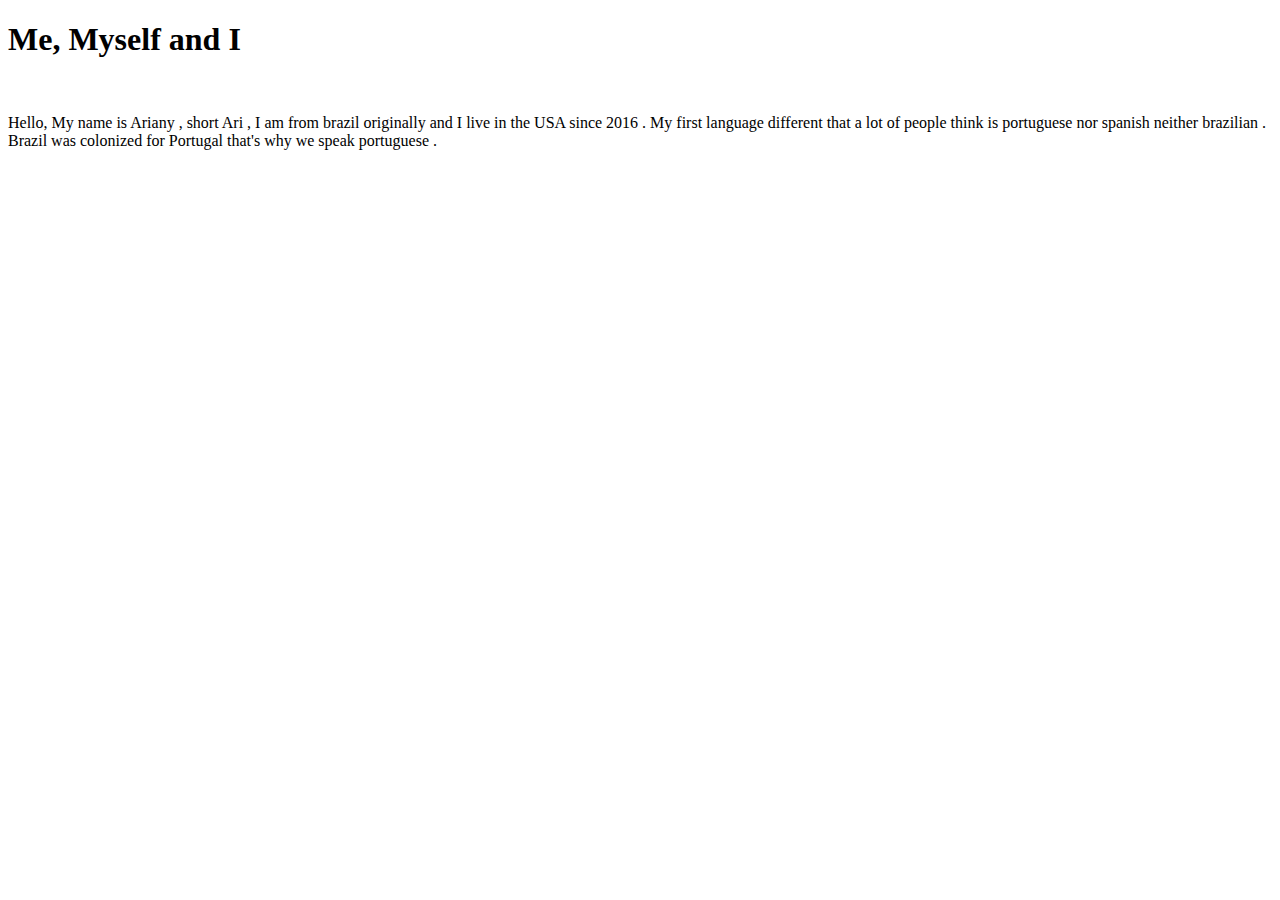
==== index.html @ 22b6d070 "A paragraph about you" ====
<!DOCTYPE html>
<html lang="en">
<head>
    <meta charset="UTF-8">
    <meta http-equiv="X-UA-Compatible" content="IE=edge">
    <meta name="viewport" content="width=device-width, initial-scale=1.0">
    <title>ABOUT ME</title>
</head>
<body>
    <h1>Me, Myself and I </h1>
    <br>
    <p>
        Hello, My name is Ariany , short Ari , I am from brazil originally and I live in the USA since 2016 . My first language different that a lot
        of people think is portuguese nor spanish neither brazilian . Brazil was colonized for Portugal that's why we speak portuguese . 
    </p>
</body>
</html>
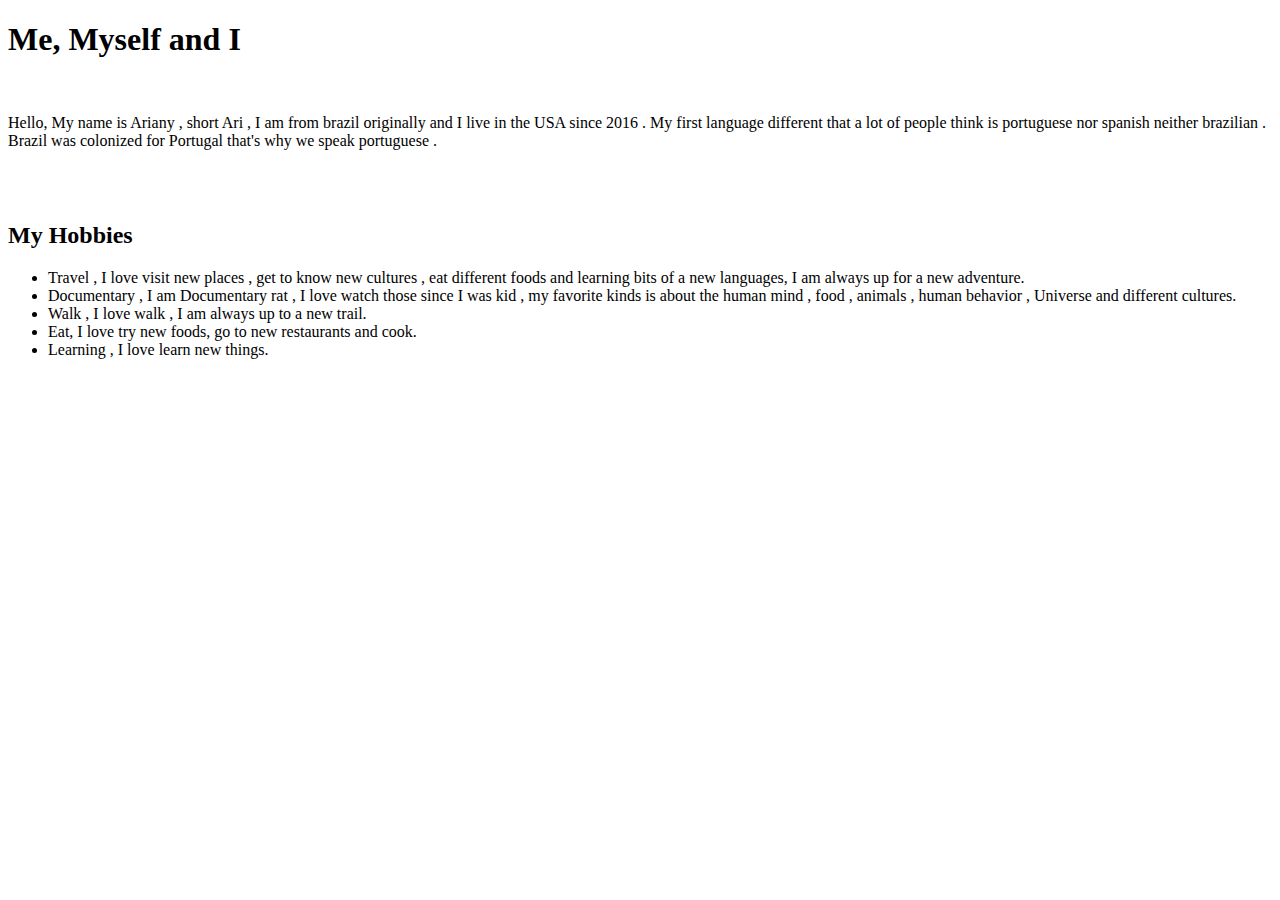
==== commit a262e7b4: "A list of hobbies or favorite things." ====
--- a/index.html
+++ b/index.html
@@ -13,5 +13,23 @@
         Hello, My name is Ariany , short Ari , I am from brazil originally and I live in the USA since 2016 . My first language different that a lot
         of people think is portuguese nor spanish neither brazilian . Brazil was colonized for Portugal that's why we speak portuguese . 
     </p>
+    <br>
+    <br>
+
+    <h2>My Hobbies</h2>
+    <div class="myDiv">
+        <ul>
+            <li>Travel , I love visit new places , get to know new cultures , eat different foods and learning bits of a new languages,
+                I am always up for a new adventure.
+            </li>
+            <li>
+                Documentary , I am Documentary rat , I love watch those since I was kid , my favorite kinds is about the human mind , food , animals ,
+                human behavior , Universe and different cultures.
+            </li>
+            <li>Walk , I love walk ,  I am always up to a new trail.</li>
+            <li>Eat, I love try new foods, go to new restaurants and cook.</li>
+            <li>Learning , I love learn new things.</li>
+        </ul>
+    </div>
 </body>
 </html>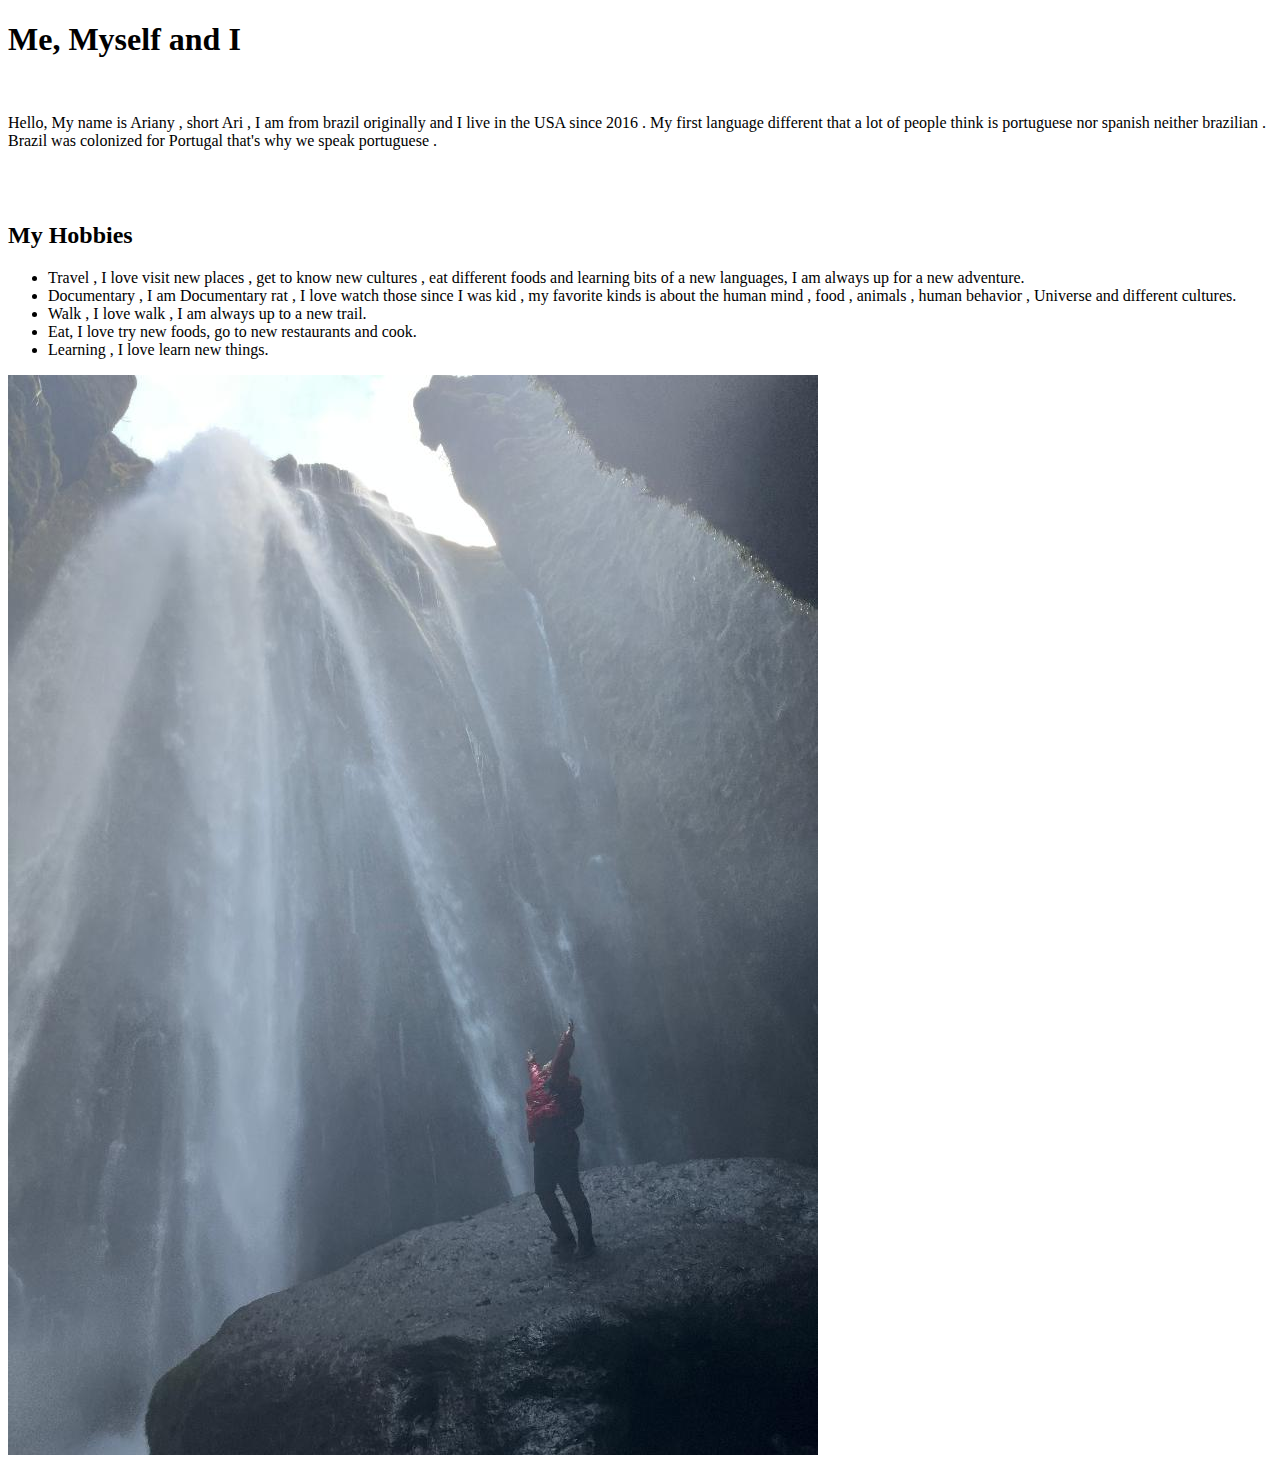
==== commit a4aad8cd: "An image of your choosing." ====
--- a/index.html
+++ b/index.html
@@ -31,5 +31,7 @@
             <li>Learning , I love learn new things.</li>
         </ul>
     </div>
+
+        <img src="myself.jpg" alt="Myself inside of waterfall">
 </body>
 </html>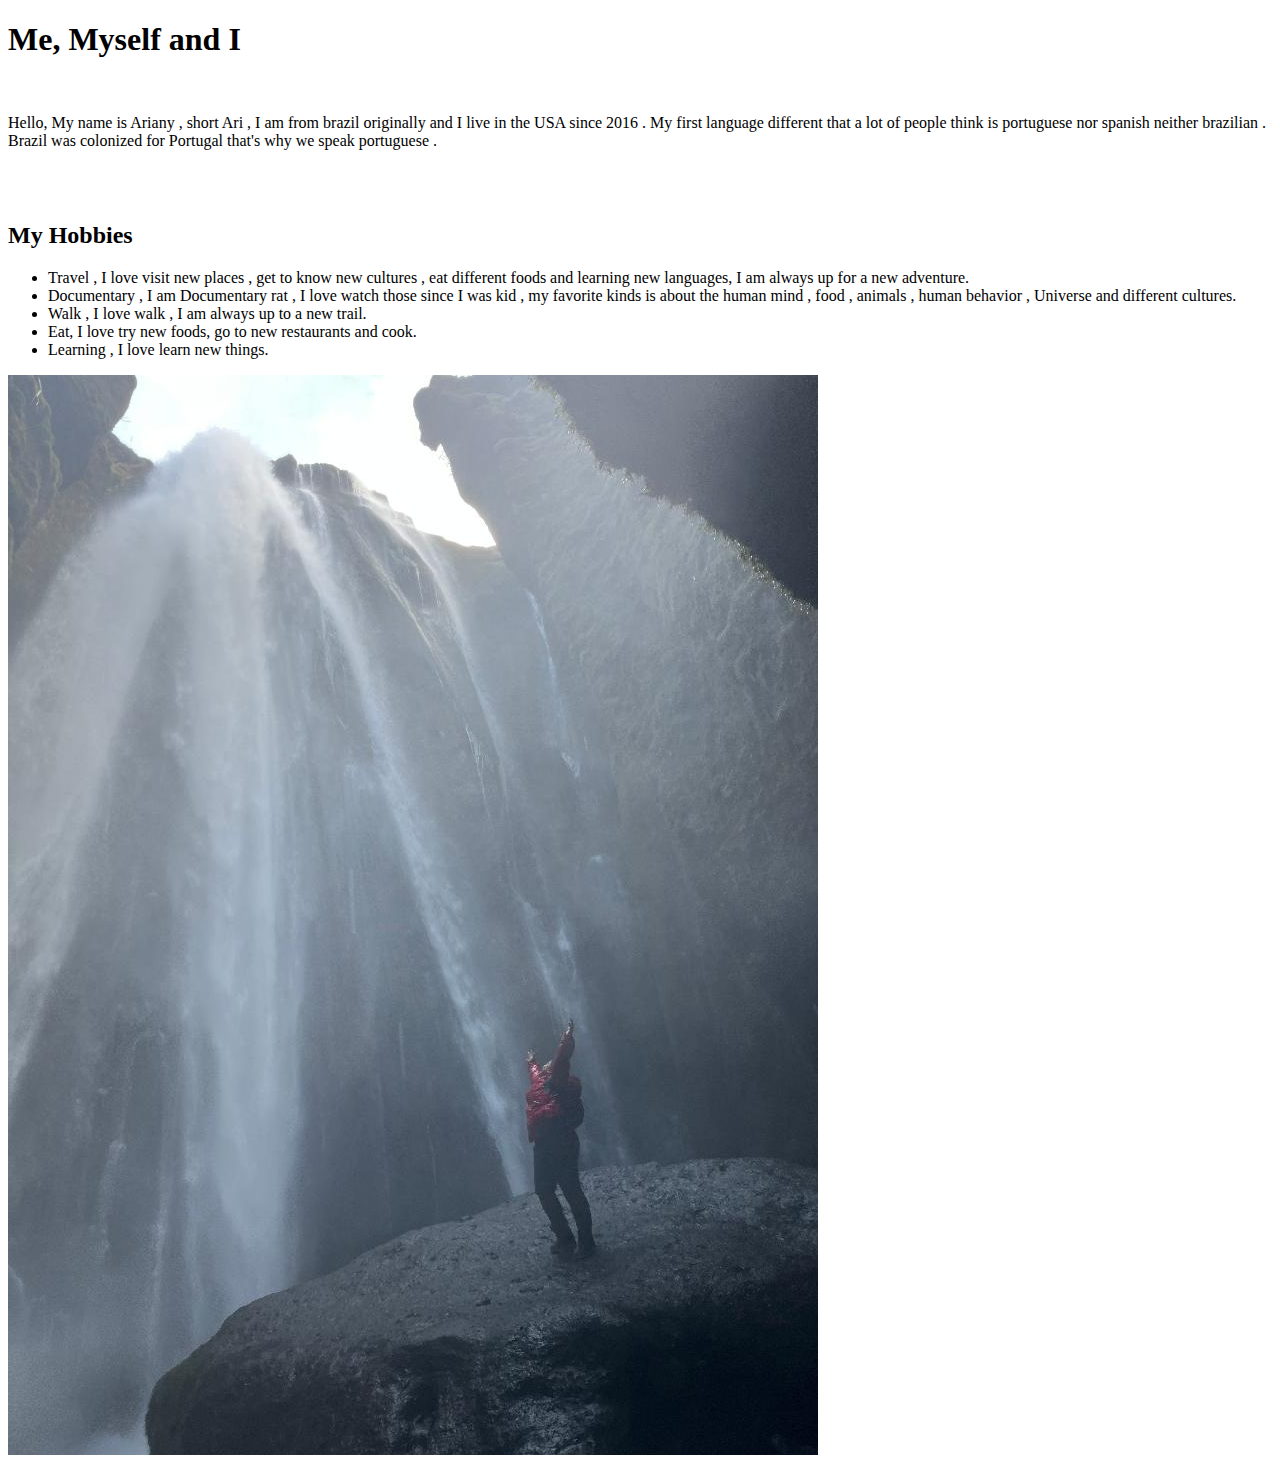
==== commit 98777154: "Merge branchs" ====
--- a/index.html
+++ b/index.html
@@ -19,7 +19,7 @@
     <h2>My Hobbies</h2>
     <div class="myDiv">
         <ul>
-            <li>Travel , I love visit new places , get to know new cultures , eat different foods and learning bits of a new languages,
+            <li>Travel , I love visit new places , get to know new cultures , eat different foods and learning new languages,
                 I am always up for a new adventure.
             </li>
             <li>
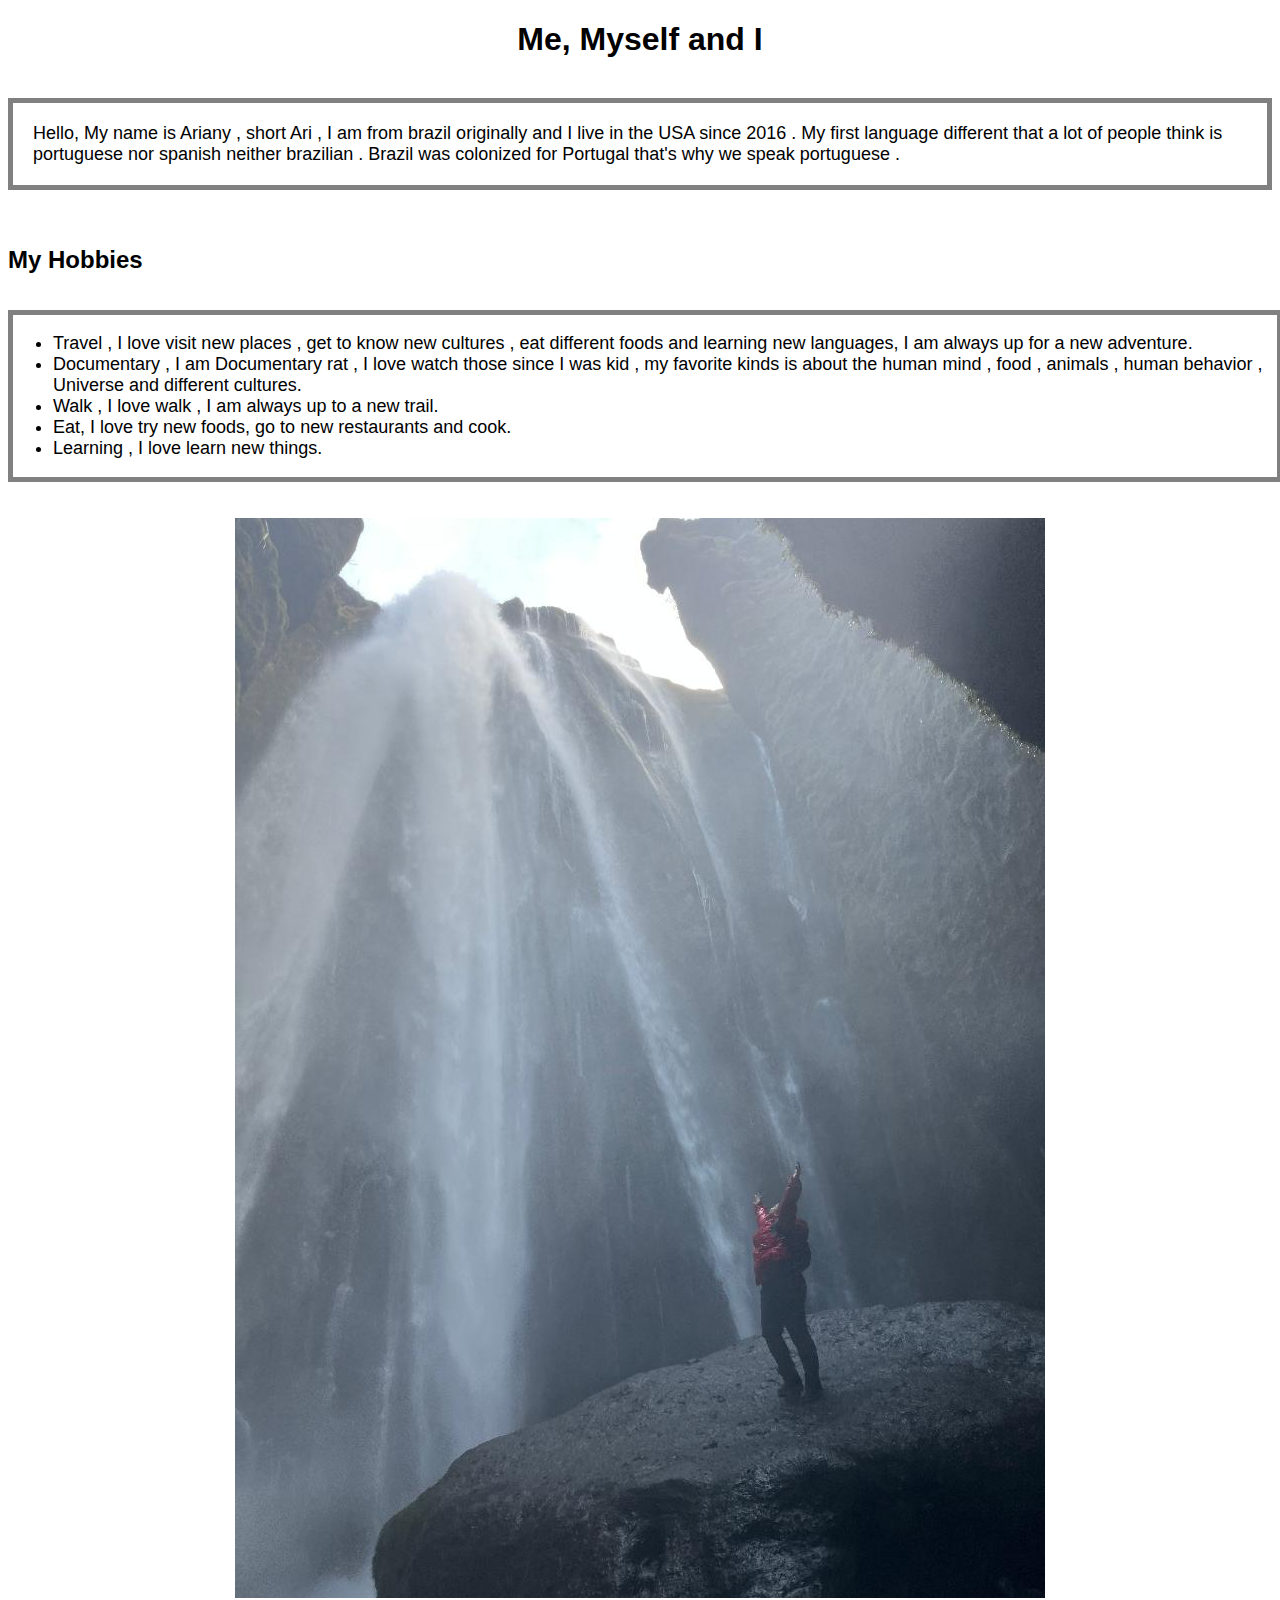
==== commit 158781a0: "Added style.css" ====
--- a/index.html
+++ b/index.html
@@ -4,6 +4,7 @@
     <meta charset="UTF-8">
     <meta http-equiv="X-UA-Compatible" content="IE=edge">
     <meta name="viewport" content="width=device-width, initial-scale=1.0">
+    <link rel="stylesheet" href="style.css">
     <title>ABOUT ME</title>
 </head>
 <body>
--- a/style.css
+++ b/style.css
@@ -0,0 +1,32 @@
+body{ font-family: 'Lucida Sans', 'Lucida Sans Regular', 'Lucida Grande', 'Lucida Sans Unicode', Geneva, Verdana, sans-serif;}
+h1{
+    text-align: center;
+    filter:uppercase;
+}
+
+p {
+    font-size: large;
+    box-sizing: border-box;
+    padding: 20px;
+    border: 5px solid gray;
+    margin: 0;
+    
+  }
+
+  .myDiv{
+    
+  display: flex;
+  flex-direction: row;
+  justify-content: flex-start;
+  flex-wrap: wrap;
+  width: 100%;
+  border: 5px solid grey;
+  margin: 2em 0;
+  font-size: large;
+  }
+
+  img {
+    display: block;
+    margin-left: auto;
+    margin-right: auto;
+  }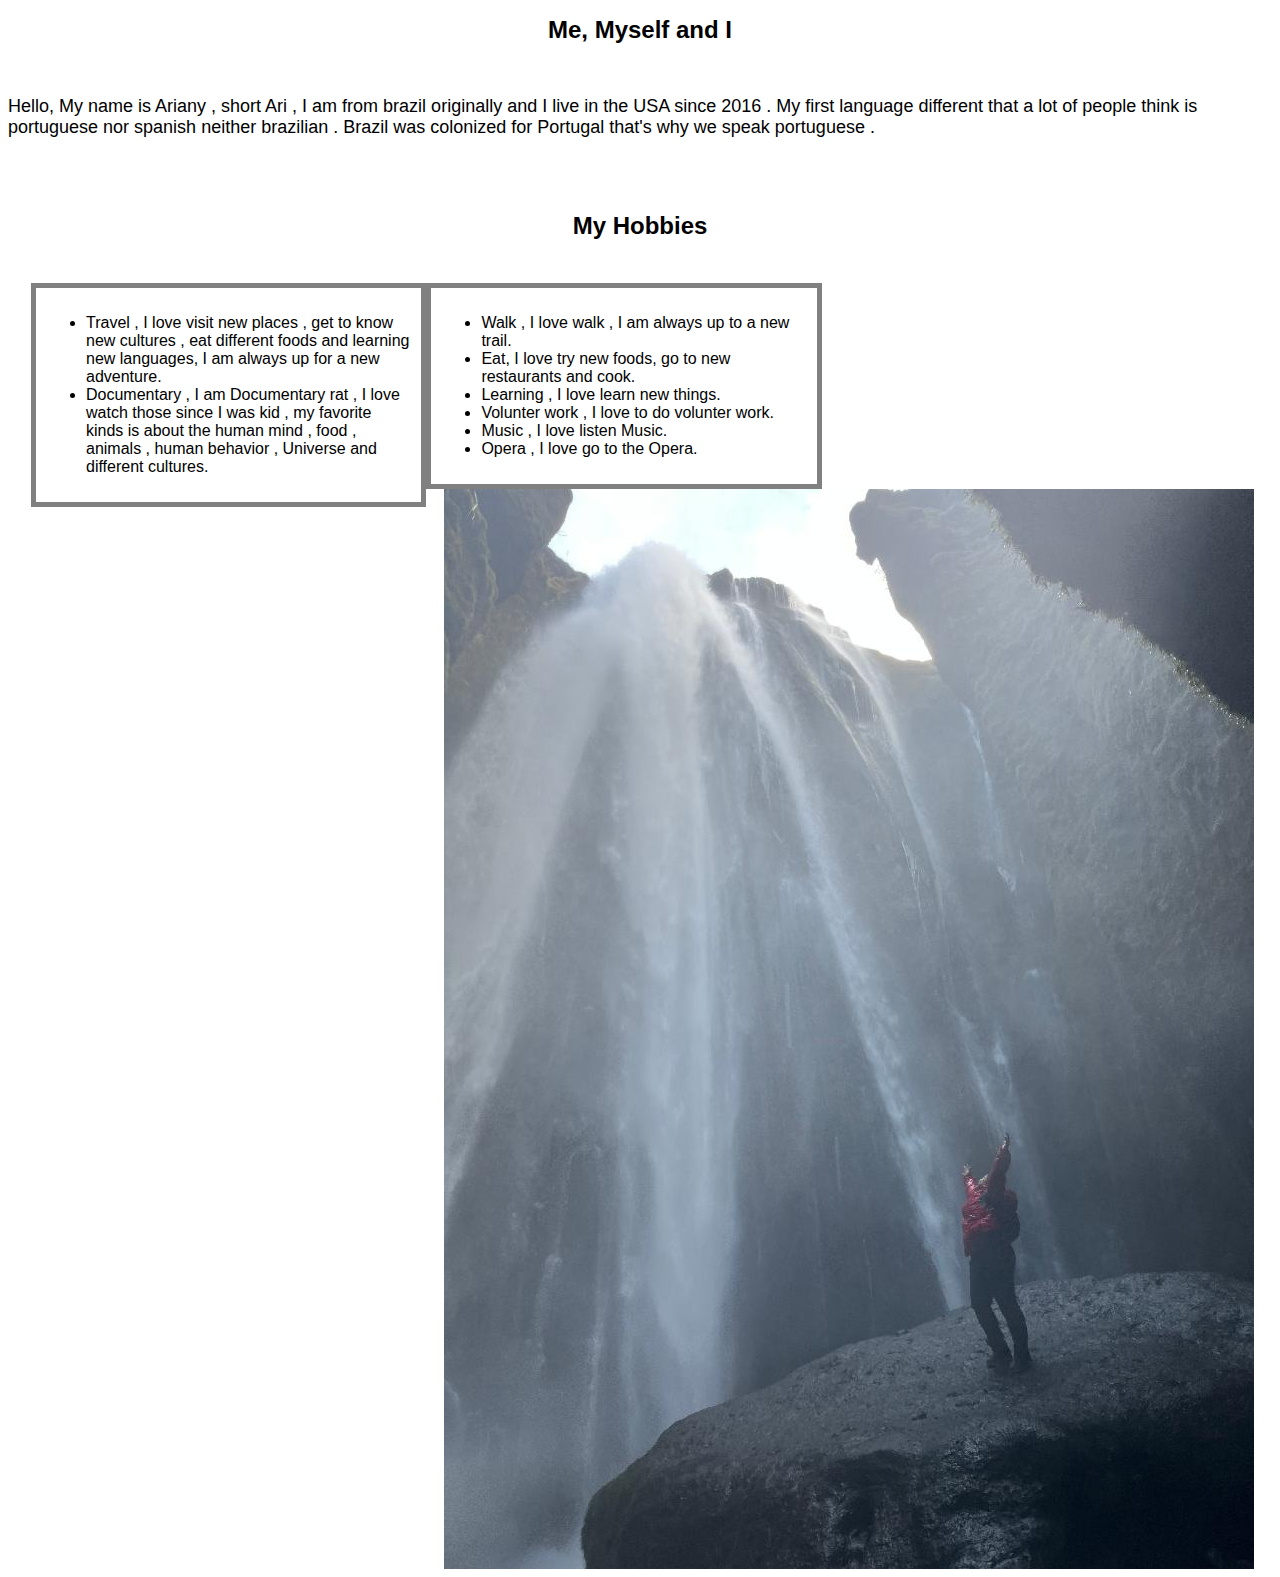
==== commit 8f0bc352: "Create a function that will add an item to a list" ====
--- a/index.html
+++ b/index.html
@@ -18,20 +18,33 @@
     <br>
 
     <h2>My Hobbies</h2>
-    <div class="myDiv">
-        <ul>
-            <li>Travel , I love visit new places , get to know new cultures , eat different foods and learning new languages,
-                I am always up for a new adventure.
-            </li>
-            <li>
-                Documentary , I am Documentary rat , I love watch those since I was kid , my favorite kinds is about the human mind , food , animals ,
-                human behavior , Universe and different cultures.
-            </li>
-            <li>Walk , I love walk ,  I am always up to a new trail.</li>
-            <li>Eat, I love try new foods, go to new restaurants and cook.</li>
-            <li>Learning , I love learn new things.</li>
-        </ul>
+    <div class="float-container">
+        <div class="float-child">
+            <ul>
+                <li>Travel , I love visit new places , get to know new cultures , eat different foods and learning new languages,
+                    I am always up for a new adventure.
+                </li>
+                <li>
+                    Documentary , I am Documentary rat , I love watch those since I was kid , my favorite kinds is about the human mind , food , animals ,
+                    human behavior , Universe and different cultures.
+                </li>
+            </ul>
+        </div>
+        <div class="float-child">
+            <ul>
+                <li>Walk , I love walk ,  I am always up to a new trail.</li>
+                <li>Eat, I love try new foods, go to new restaurants and cook.</li>
+                <li>Learning , I love learn new things.</li>
+                <li>Volunter work , I love to do volunter work.</li>
+                <li>Music , I love listen Music.</li>
+                <li>Opera , I love go to the Opera.</li>
+
+            </ul>
+        </div>
     </div>
+    <br>
+    <br>
+    <br>
 
         <img src="myself.jpg" alt="Myself inside of waterfall">
 </body>
--- a/style.css
+++ b/style.css
@@ -1,32 +1,43 @@
 body{ font-family: 'Lucida Sans', 'Lucida Sans Regular', 'Lucida Grande', 'Lucida Sans Unicode', Geneva, Verdana, sans-serif;}
 h1{
-    text-align: center;
+    font-size: x-large;
+    text-align: center; 
     filter:uppercase;
 }
 
-p {
+p{
     font-size: large;
-    box-sizing: border-box;
+    text-align: left; 
+    filter:uppercase;
+}
+
+h2{
+    font-size: x-large;
+    text-align: center; 
+    filter:uppercase;
+}
+
+
+  .float-container {
+    border: 3px solid #fff;
     padding: 20px;
-    border: 5px solid gray;
-    margin: 0;
-    
-  }
+    }
 
-  .myDiv{
-    
-  display: flex;
-  flex-direction: row;
-  justify-content: flex-start;
-  flex-wrap: wrap;
-  width: 100%;
-  border: 5px solid grey;
-  margin: 2em 0;
-  font-size: large;
-  }
+.float-child {
+    font-family: 'Lucida Sans', 'Lucida Sans Regular', 'Lucida Grande', 'Lucida Sans Unicode', Geneva, Verdana, sans-serif;
+    justify-content: center;
+    width: 30%;
+    height:100%;
+    float: left;
+    padding: 10px;
+    border: 5px solid grey;
+    }
 
   img {
-    display: block;
+    display: block; 
     margin-left: auto;
     margin-right: auto;
+    height: auto;
+    width: auto;
+   
   }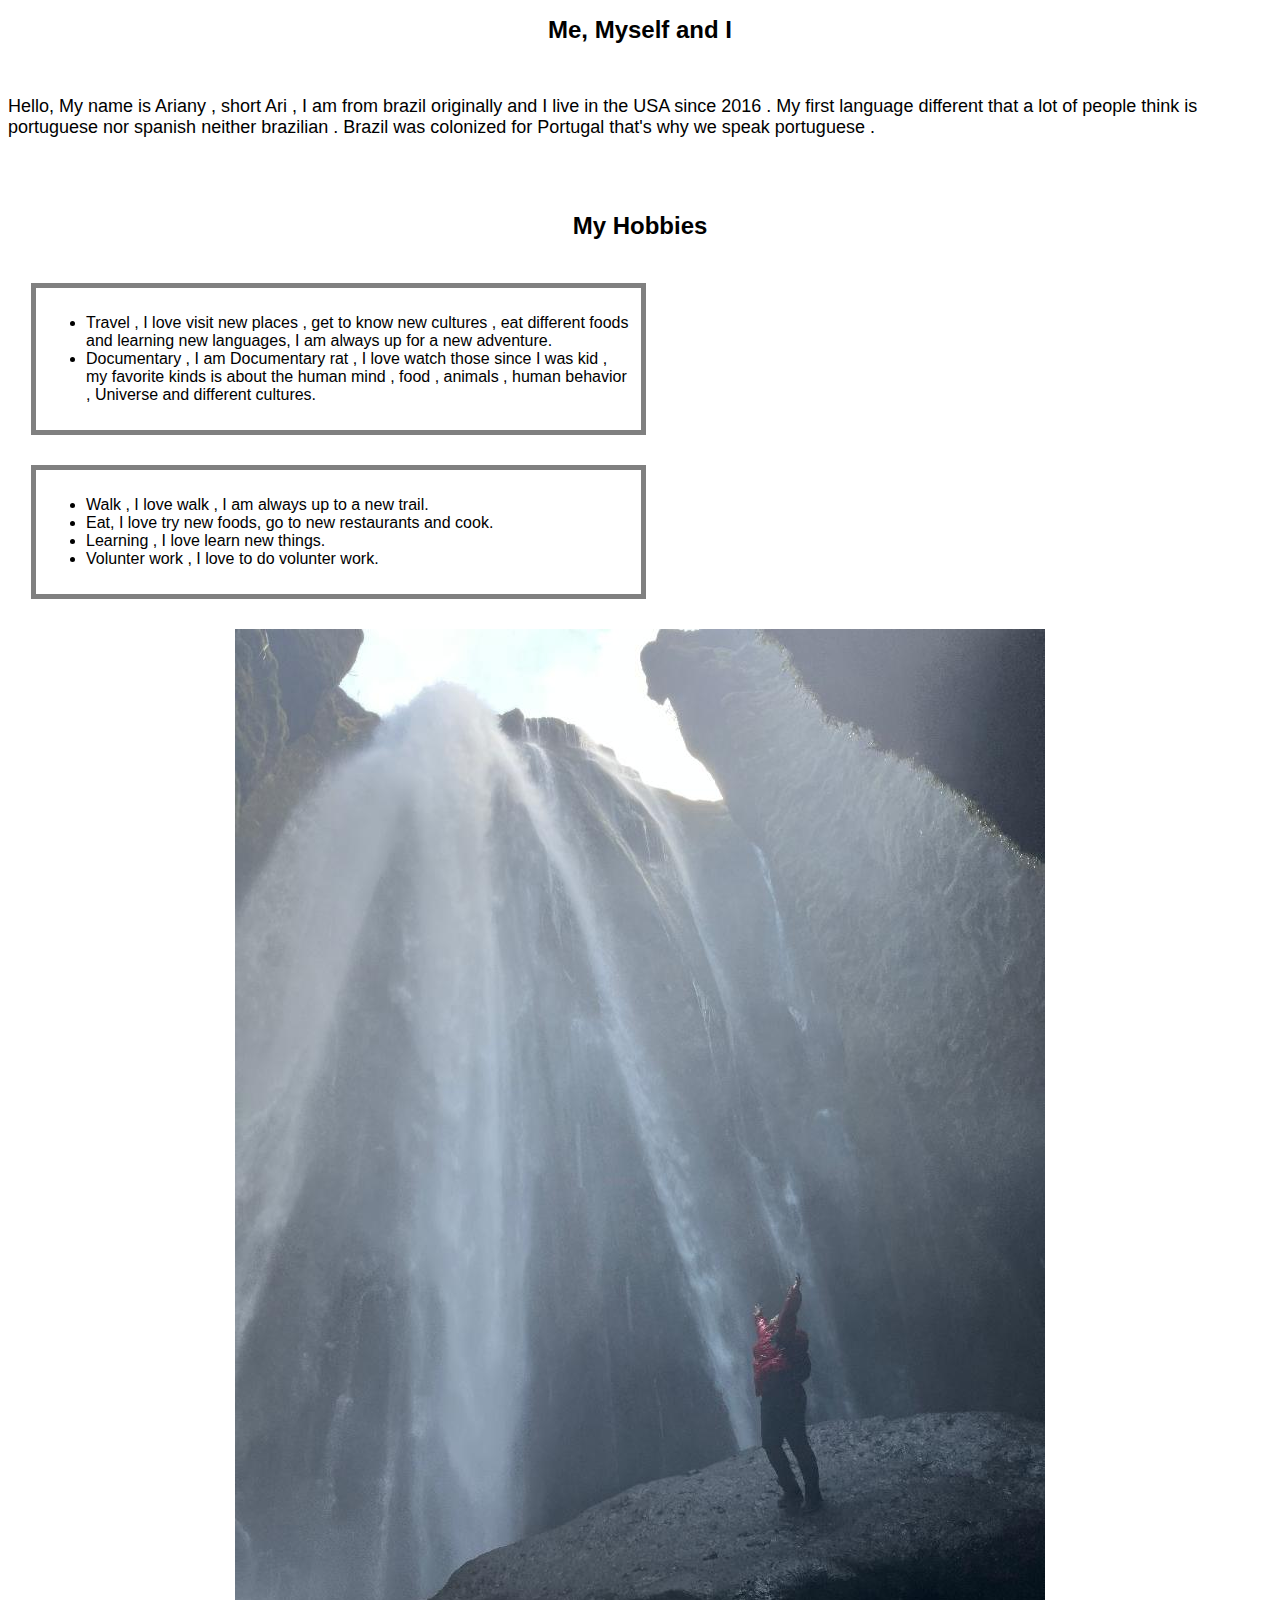
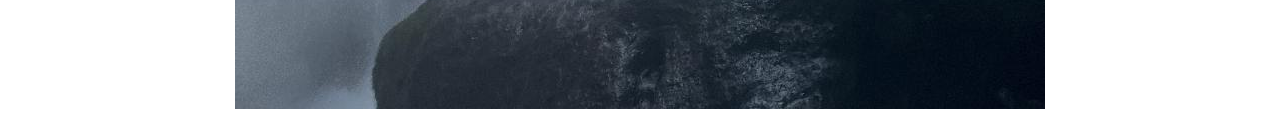
==== commit a3b082aa: "add some modification on my flexbox in style.css" ====
--- a/index.html
+++ b/index.html
@@ -36,8 +36,6 @@
                 <li>Eat, I love try new foods, go to new restaurants and cook.</li>
                 <li>Learning , I love learn new things.</li>
                 <li>Volunter work , I love to do volunter work.</li>
-                <li>Music , I love listen Music.</li>
-                <li>Opera , I love go to the Opera.</li>
 
             </ul>
         </div>
--- a/style.css
+++ b/style.css
@@ -24,14 +24,17 @@
     }
 
 .float-child {
+
     font-family: 'Lucida Sans', 'Lucida Sans Regular', 'Lucida Grande', 'Lucida Sans Unicode', Geneva, Verdana, sans-serif;
-    justify-content: center;
-    width: 30%;
+    justify-content: left;
+    align-items: center;
+    width: 48%;
     height:100%;
     float: left;
     padding: 10px;
     border: 5px solid grey;
-    }
+    margin-bottom: 30px;
+}
 
   img {
     display: block; 
